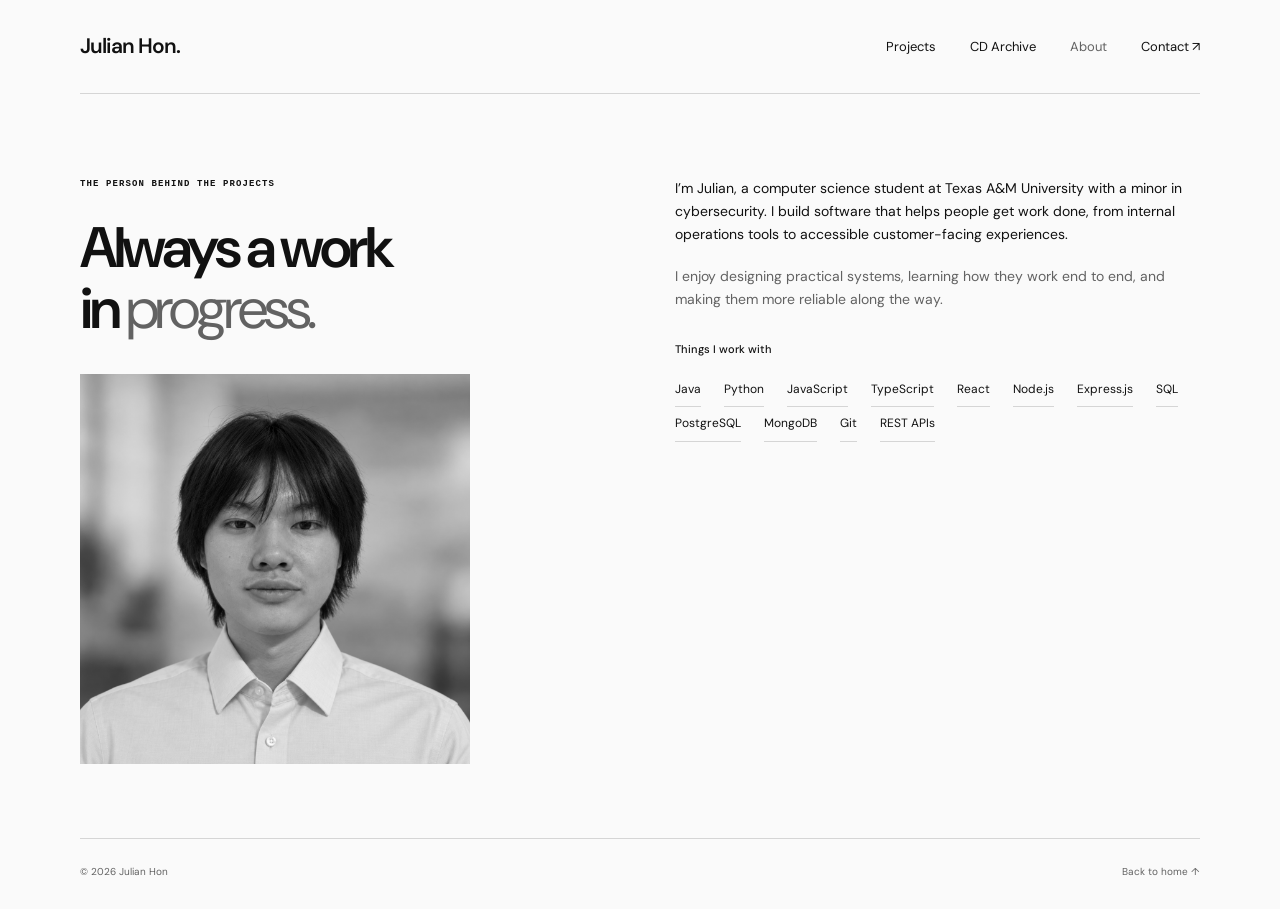
==== about.html @ a8cd7bfe "Move About section to separate page" ====
<!doctype html>
<html lang="en">
<head>
  <meta charset="UTF-8">
  <meta name="viewport" content="width=device-width, initial-scale=1">
  <meta name="description" content="About Julian Hon, a computer science student and software developer at Texas A&M University.">
  <title>About — Julian Hon</title>
  <link rel="stylesheet" href="styles.css">
  <link rel="stylesheet" href="theme.css">
</head>
<body>
  <a class="skip-link" href="#main">Skip to content</a>
  <header class="header wrap">
    <a class="wordmark" href="index.html">Julian Hon<span class="wordmark-dot">.</span></a>
    <nav aria-label="Main navigation"><a href="index.html#work">Projects</a><a href="cd-library.html">CD Archive</a><a href="about.html" aria-current="page">About</a><a href="index.html#contact">Contact <span aria-hidden="true">↗</span></a></nav>
  </header>
  <main id="main">
    <section class="about about-page wrap" aria-labelledby="about-heading">
      <div>
        <p class="eyebrow">THE PERSON BEHIND THE PROJECTS</p>
        <h1 id="about-heading">Always a work<br>in <em>progress.</em></h1>
        <img class="portrait" src="images/face.png" alt="Portrait of Julian Hon">
      </div>
      <div class="about-content">
        <p>I’m Julian, a computer science student at Texas A&amp;M University with a minor in cybersecurity. I build software that helps people get work done, from internal operations tools to accessible customer-facing experiences.</p>
        <p class="muted">I enjoy designing practical systems, learning how they work end to end, and making them more reliable along the way.</p>
        <h2>Things I work with</h2>
        <ul class="skills"><li>Java</li><li>Python</li><li>JavaScript</li><li>TypeScript</li><li>React</li><li>Node.js</li><li>Express.js</li><li>SQL</li><li>PostgreSQL</li><li>MongoDB</li><li>Git</li><li>REST APIs</li></ul>
      </div>
    </section>
  </main>
  <footer class="wrap"><span>© <span id="year">2026</span> Julian Hon</span><a href="index.html">Back to home ↑</a></footer>
  <script src="script.js"></script>
</body>
</html>
---- styles.css ----
@import url('https://fonts.googleapis.com/css2?family=DM+Sans:wght@400;500;600;700&family=Libre+Caslon+Display&display=swap');
:root{--paper:#f8f7f3;--ink:#292923;--muted:#77776e;--line:#deded5;--serif:'Libre Caslon Display',Georgia,serif;--sans:'DM Sans',Arial,sans-serif}
*{box-sizing:border-box}html{scroll-behavior:smooth;scroll-padding-top:30px}body{margin:0;background:var(--paper);color:var(--ink);font-family:var(--sans);font-size:15px;line-height:1.65}a{color:inherit;text-decoration:none}button{font:inherit;color:inherit}button,a{-webkit-tap-highlight-color:transparent}a:focus-visible,button:focus-visible{outline:2px solid #686f54;outline-offset:6px}.wrap{max-width:1120px;margin:auto;width:calc(100% - 112px)}.header{height:114px;display:flex;justify-content:space-between;align-items:center;border-bottom:1px solid var(--line)}.wordmark{font-size:21px;font-weight:600;letter-spacing:-1px}.wordmark-dot{color:#82896d}.header nav{display:flex;gap:34px;font-size:13px}.header nav a:hover,.text-link:hover{color:#71795e}.hero{padding-top:83px;padding-bottom:76px}.eyebrow{font-size:10px;letter-spacing:2px;font-weight:600;margin:0 0 25px}.hero h1{font:normal clamp(64px,7.4vw,100px)/1.02 var(--serif);letter-spacing:-2.6px;margin:0 0 35px}em{font-weight:normal;color:#7b8069}.hero-bottom{display:flex;align-items:flex-end;justify-content:space-between;gap:30px}.hero-bottom p{color:var(--muted);margin:0;line-height:1.8}.text-link{font-size:12px;padding-bottom:7px;border-bottom:1px solid var(--ink);white-space:nowrap}.text-link span{margin-left:25px}.section-heading{display:flex;align-items:center;justify-content:space-between;border-top:1px solid var(--line);padding-top:27px}.section-heading h2{font-size:18px;font-weight:500;letter-spacing:-.5px;margin:0}.section-heading>span{font-size:11px;color:var(--muted)}.sample-note{font-size:10px;color:var(--muted);margin:10px 0 26px}.project-grid{display:grid;grid-template-columns:1fr 1fr;gap:42px 30px}.project{display:block;border:0;background:transparent;text-align:left;padding:0;cursor:pointer;min-width:0}.project-art{height:330px;display:flex;position:relative;overflow:hidden;align-items:center;justify-content:center;transition:filter .25s}.project:hover .project-art{filter:brightness(.96)}.art-journal{background:#e6e4db}.journal-sheet{display:block;background:#fbfaf6;width:65%;height:280px;padding:24px 25px;box-shadow:0 12px 24px #34382d12;transform:translateY(18px) rotate(-5deg)}.mini-label{display:block;font-size:7px;letter-spacing:1.5px;font-weight:600}.journal-title{font:34px/1.06 var(--serif);display:block;margin-top:17px}.journal-line{display:block;height:1px;background:#deded5;margin:17px 0 14px}.journal-photo{height:94px;display:block;background:#c0c3b2;overflow:hidden;position:relative}.journal-photo:before{content:'';position:absolute;width:180px;height:150px;background:#90977f;border-radius:50%;left:-10px;top:29px}.journal-photo:after{content:'';position:absolute;width:140px;height:90px;background:#65725b;border-radius:50%;right:-20px;top:45px}.journal-photo>span{position:absolute;width:24px;height:24px;border-radius:50%;background:#e7ddbf;top:16px;right:50px}.journal-caption{font-size:7px;color:var(--muted);display:block;margin-top:10px}.art-library{background:#e1e6df}.library-sheet{width:76%;height:255px;display:block;background:#f4f5ed;box-shadow:0 12px 24px #34382d12;padding:23px 25px;transform:translateY(18px) rotate(4deg)}.library-title{display:block;font:34px/1.03 var(--serif);margin-top:16px}.book-row{display:flex;gap:9px;margin-top:21px;align-items:flex-end}.book{display:block;height:92px;width:29%;font:11px/1.25 var(--serif);padding:12px 7px;box-shadow:3px 2px 0 #00000012}.book-one{background:#777f65;color:#f4f1e8}.book-two{background:#d8c7b3;transform:rotate(-5deg);height:84px}.book-three{background:#bbbda9;font-size:9px}.project-meta{display:flex;justify-content:space-between;font-size:9px;letter-spacing:1.2px;margin-top:17px;color:var(--muted)}.project-meta>span:last-child{font-size:19px;line-height:1}.project-name{display:block;font-size:22px;font-weight:500;letter-spacing:-.7px;margin-top:5px}.project-description{display:block;color:var(--muted);font-size:12px;margin-top:2px}.project-wide{grid-column:1/-1}.art-walk{height:270px;background:#eae6dd;justify-content:space-between;padding:42px 66px;gap:30px}.walk-copy{z-index:1;flex-shrink:0}.walk-title{display:block;font:49px/1.03 var(--serif);margin-top:20px}.walk-subtitle{display:block;font-size:9px;color:var(--muted);margin-top:17px}.landscape{display:block;position:relative;width:43%;height:220px;overflow:hidden;background:#dadbc9}.sun{position:absolute;border-radius:50%;background:#ece5cd;width:51px;height:51px;top:28px;right:67px}.hill{position:absolute;border-radius:50%;width:450px;height:270px;transform:rotate(-15deg)}.hill-back{background:#a1a88d;top:94px;left:-85px}.hill-front{background:#727e62;top:146px;left:56px}.trail{position:absolute;background:#d9d0b6;width:30px;height:220px;top:130px;left:42%;transform:rotate(36deg)}.about{display:grid;grid-template-columns:1fr 1fr;gap:70px;border-top:1px solid var(--line);margin-top:90px;padding-top:63px;padding-bottom:74px}.about h2,.contact h2{font:57px/1.08 var(--serif);letter-spacing:-1px;margin:0}.about .eyebrow{font-size:9px}.about-content>p{margin:0 0 19px;font-size:14px}.muted{color:var(--muted)}.about h3{font-size:11px;font-weight:500;margin-top:29px}.about h3 span{color:var(--muted);font-size:10px}.skills{list-style:none;display:flex;flex-wrap:wrap;gap:0 23px;padding:0;margin:14px 0 0}.skills li{font-size:12px;border-bottom:1px solid var(--line);padding:7px 0}.contact{border-top:1px solid var(--line);padding-top:64px;padding-bottom:66px}.contact h2{font-size:65px}.contact>p:not(.eyebrow){color:var(--muted);font-size:12px;margin-top:24px}.contact-placeholder{display:inline-block;font-size:19px;border-bottom:1px solid var(--ink);padding-bottom:7px;margin-top:9px}.contact-placeholder>span{margin-left:45px}footer{border-top:1px solid var(--line);display:flex;justify-content:space-between;gap:20px;padding:25px 0 29px;color:var(--muted);font-size:10px}.skip-link{position:absolute;top:-100px;left:20px;padding:12px;background:var(--paper);z-index:10}.skip-link:focus{top:12px}dialog{background:var(--paper);color:var(--ink);border:1px solid var(--line);padding:45px;max-width:560px;width:calc(100% - 40px)}dialog::backdrop{background:#22251ec0}dialog h2{font:48px/1.1 var(--serif);margin:20px 0}dialog h3{font-size:15px;margin-top:30px}dialog p:not(.eyebrow){font-size:14px;color:var(--muted)}.dialog-close{position:absolute;top:12px;right:17px;border:0;background:none;font-size:28px;cursor:pointer}.dialog-done{background:none;border:0;border-bottom:1px solid var(--ink);padding:8px 0;cursor:pointer;font-size:12px;margin-top:16px}
.project-image{background:#e8e7e1}.project-image img{display:block;width:100%;height:100%;object-fit:cover;object-position:center}
.portrait{display:block;width:100%;max-width:390px;height:390px;object-fit:cover;object-position:center;margin-top:34px;filter:saturate(.86)}
.hero .eyebrow{color:#7b8069;margin-bottom:20px}.hero h1{font-size:clamp(54px,6.2vw,82px);letter-spacing:-2px;margin-bottom:29px}.hero-bottom p{max-width:440px;font-size:16px;line-height:1.65;color:#4c4c46}
@media(max-width:760px){.hero h1{font-size:50px;letter-spacing:-1.4px}.hero-bottom p{font-size:15px}}
.art-walk{height:330px;padding:32px;gap:18px}.walk-title{font-size:36px}.landscape{width:45%;height:220px;flex-shrink:0}
.music-display-image{background:#292720}.music-display-image img{object-fit:contain}
.home-contact{margin-top:90px}
.about-page{border-top:0;margin-top:0;padding-top:83px}
.about-page h1{font:57px/1.08 var(--serif);letter-spacing:-1px;margin:0}
.about-page .about-content h2{font:500 11px/1.65 var(--sans);letter-spacing:0;margin:29px 0 0}
@media(max-width:760px){.wrap{width:calc(100% - 40px)}.project-grid{grid-template-columns:1fr}.about{grid-template-columns:1fr;gap:35px}.art-walk{padding:25px}.walk-title{font-size:clamp(29px,7vw,36px)}.landscape{width:43%}}
@media(max-width:500px){.art-walk{flex-direction:column;align-items:stretch;gap:15px}.walk-title{font-size:29px;margin-top:8px}.walk-subtitle{margin-top:5px}.landscape{width:100%;height:125px}}
---- theme.css ----
:root {
  --paper: #fafafa;
  --ink: #111;
  --muted: #626262;
  --line: #d5d5d5;
  --panel: #f2f2f2;
  --disc-ink: #202020;
}

body.dark-mode {
  --paper: #111;
  --ink: #f5f5f5;
  --muted: #a2a2a2;
  --line: #444;
  --panel: #1b1b1b;
  --disc-ink: #d9d9d9;
}

body { background: var(--paper); color: var(--ink); transition: background .3s, color .3s; }
button { cursor: pointer; }
.wordmark-dot, em { color: var(--ink); }
.header nav a:hover, .text-link:hover, .header nav a[aria-current="page"] { color: var(--muted); }
.header { height: 94px; }
.eyebrow { font-family: Consolas, 'Courier New', monospace; font-size: 10px; letter-spacing: 1.1px; }

.minimal-hero { padding-top: 72px; padding-bottom: 68px; }
.hero-intro-row, .hero-summary, .motion-panel-top, .motion-panel-bottom { display: flex; justify-content: space-between; align-items: center; gap: 24px; }
.hero-intro-row .eyebrow { margin: 0; }
.hero-availability { display: inline-flex; align-items: center; gap: 9px; font: 10px Consolas, 'Courier New', monospace; letter-spacing: .7px; color: var(--muted); }
.hero-availability span { width: 6px; height: 6px; background: var(--ink); border-radius: 50%; }
.minimal-hero h1 { font: 600 clamp(53px, 6.9vw, 100px)/1.04 var(--sans); letter-spacing: -.072em; margin: 51px 0 29px; }
.minimal-hero h1 span { color: var(--muted); font-weight: 400; }
.hero-summary { align-items: flex-end; margin-bottom: 69px; }
.hero-summary p { max-width: 550px; margin: 0; font-size: 16px; line-height: 1.65; }
.hero-summary a { display: inline-flex; justify-content: space-between; gap: 40px; white-space: nowrap; border-bottom: 1px solid var(--ink); padding-bottom: 7px; font-size: 12px; }
.hero-summary a:hover { color: var(--muted); border-color: var(--muted); }

.motion-panel { border-top: 1px solid var(--ink); border-bottom: 1px solid var(--ink); }
.motion-panel-top, .motion-panel-bottom { font: 9px Consolas, 'Courier New', monospace; letter-spacing: 1px; color: var(--muted); }
.motion-panel-top { min-height: 54px; border-bottom: 1px solid var(--line); }
.motion-panel-bottom { min-height: 49px; border-top: 1px solid var(--line); }
.motion-controls { display: flex; align-items: center; gap: 8px; }
.motion-controls button { border: 0; background: transparent; padding: 5px 8px; color: var(--muted); font: 10px Consolas, 'Courier New', monospace; letter-spacing: 0; }
.motion-controls button:hover, .motion-controls button[aria-pressed="true"] { color: var(--ink); }
.motion-controls button[aria-pressed="true"] { text-decoration: underline; text-underline-offset: 5px; }
.control-divider { width: 1px; height: 17px; background: var(--line); margin: 0 8px; }
.motion-stage { height: 300px; position: relative; display: grid; place-items: center; overflow: hidden; }
#signal-canvas { display: block; width: 100%; height: 100%; position: absolute; inset: 0; }
.motion-word { z-index: 1; padding: 11px 18px; background: var(--paper); color: var(--ink); font: 600 13px Consolas, 'Courier New', monospace; letter-spacing: 1.8px; text-align: center; transition: opacity .25s, transform .25s; }
.motion-word.is-changing { opacity: 0; transform: translateY(5px); }
.concept-disc { display: none; width: 228px; height: 228px; border-radius: 50%; border: 1px solid var(--ink); background: repeating-radial-gradient(circle, transparent 0 4px, var(--line) 5px 6px, transparent 7px 10px), var(--paper); box-shadow: inset 0 0 0 2px var(--paper), inset 0 0 0 7px var(--ink); place-items: center; animation: disc-turn 13s linear infinite; }
.concept-disc-center { position: relative; width: 72px; height: 72px; display: grid; place-items: center; border-radius: 50%; background: var(--ink); color: var(--paper); font: 700 19px Consolas, 'Courier New', monospace; letter-spacing: -1px; }
.concept-disc-center::after { content: ''; position: absolute; top: 50%; left: 50%; transform: translate(-50%, -50%); width: 8px; height: 8px; border-radius: 50%; background: var(--paper); }
.concept-disc-center span { transform: translateY(-15px); }
.motion-panel[data-motion-mode="disc"] #signal-canvas { display: none; }
.motion-panel[data-motion-mode="disc"] .concept-disc { display: grid; }
.motion-panel[data-motion-mode="disc"] .motion-word { position: absolute; bottom: 6px; background: var(--paper); font-size: 10px; }
@keyframes disc-turn { to { transform: rotate(360deg); } }

.work { padding-top: 30px; }
.section-heading h2, .project-name { font-family: var(--sans); font-weight: 600; }
.project-meta, .section-heading > span { font-family: Consolas, 'Courier New', monospace; }
.project-art { filter: grayscale(1); }
.project:hover .project-art { filter: grayscale(1) brightness(.92); }
.project-image { background: var(--panel); }
.about { margin-top: 90px; }
.about-page { margin-top: 0; }
.about-page h1 { font-family: var(--sans); font-weight: 600; letter-spacing: -.06em; }
.about-page h1 em { font-style: normal; font-weight: 400; color: var(--muted); }
.about h2, .contact h2, .archive-feature-copy h2, .archive-heading h1 { font-family: var(--sans); font-weight: 600; letter-spacing: -.06em; }
.about h2 em, .contact h2 em, .archive-heading h1 em { font-style: normal; font-weight: 400; color: var(--muted); }
.portrait { filter: grayscale(1); }
.contact-placeholder { border-color: var(--ink); }
dialog { background: var(--paper); color: var(--ink); border-color: var(--line); }
dialog::backdrop { background: #000b; }

.archive-feature { display: grid; grid-template-columns: 1fr 1fr; margin-top: 90px; border-top: 1px solid var(--line); border-bottom: 1px solid var(--line); min-height: 330px; }
.archive-feature-copy { padding: 62px 36px 58px 0; }
.archive-feature-copy h2 { font-size: clamp(42px, 4.3vw, 62px); line-height: 1; margin: 0; }
.archive-feature-copy p:not(.eyebrow) { max-width: 390px; color: var(--muted); font-size: 13px; margin: 21px 0 26px; }
.archive-feature-copy .text-link { display: inline-block; }
.archive-feature-art { min-height: 330px; display: grid; place-items: center; position: relative; overflow: hidden; background: var(--panel); border-left: 1px solid var(--line); }
.feature-disc { display: grid; place-items: center; width: 215px; height: 215px; border: 1px solid var(--ink); border-radius: 50%; background: repeating-radial-gradient(circle, transparent 0 5px, var(--line) 6px 7px, transparent 8px 11px), var(--panel); animation: disc-turn 22s linear infinite; }
.feature-disc span { width: 34px; height: 34px; border: 10px solid var(--ink); background: var(--panel); border-radius: 50%; }
.archive-art-label { position: absolute; bottom: 24px; left: 26px; font: 9px Consolas, 'Courier New', monospace; letter-spacing: 1px; }

.archive-main { padding-top: 72px; padding-bottom: 95px; }
.archive-heading { max-width: 740px; }
.archive-heading h1 { font-size: clamp(60px, 7vw, 98px); line-height: 1; margin: 0; }
.archive-heading > p:not(.eyebrow) { max-width: 500px; color: var(--muted); font-size: 15px; margin: 24px 0 43px; }
.archive-stage { display: grid; grid-template-columns: 1.2fr .8fr; min-height: 450px; border: 1px solid var(--line); }
.archive-jewel { width: 315px; height: 315px; display: flex; margin: auto; box-shadow: 14px 18px 0 var(--line); transform: rotate(-6deg); }
.jewel-spine { width: 24px; flex: none; padding: 9px 3px; writing-mode: vertical-rl; transform: rotate(180deg); border: 1px solid var(--ink); font: 8px Consolas, 'Courier New', monospace; letter-spacing: 1px; }
.jewel-cover { flex: 1; display: flex; flex-direction: column; justify-content: space-between; position: relative; overflow: hidden; background: var(--ink); color: var(--paper); padding: 18px; border: 4px solid var(--paper); outline: 1px solid var(--ink); }
.jewel-header, .jewel-footer { display: flex; justify-content: space-between; position: relative; z-index: 1; font: 8px Consolas, 'Courier New', monospace; letter-spacing: 1px; }
.jewel-footer { align-items: flex-end; }
.jewel-footer strong { font: 600 22px/1 var(--sans); letter-spacing: -.06em; }
.jewel-disc { position: absolute; width: 205px; height: 205px; right: -48px; top: 54px; display: grid; place-items: center; border: 1px solid var(--paper); border-radius: 50%; background: repeating-radial-gradient(circle, transparent 0 4px, #777 5px 6px, transparent 7px 10px), var(--disc-ink); }
.jewel-disc span { width: 27px; height: 27px; border: 8px solid var(--paper); border-radius: 50%; background: var(--ink); }
.archive-readout { display: flex; flex-direction: column; padding: 47px 40px; border-left: 1px solid var(--line); }
.archive-readout-label, .readout-line { font: 9px Consolas, 'Courier New', monospace; letter-spacing: 1px; }
.archive-readout-label { display: flex; justify-content: space-between; align-items: center; }
.archive-readout-label .live-dot { width: 7px; height: 7px; background: var(--ink); border-radius: 50%; }
.archive-readout strong { font: 600 45px/1.05 var(--sans); letter-spacing: -.06em; margin: 37px 0 17px; }
.archive-readout p { max-width: 260px; color: var(--muted); font-size: 12px; margin: 0 0 28px; }
.readout-line { display: flex; justify-content: space-between; gap: 12px; padding: 10px 0; border-top: 1px solid var(--line); color: var(--muted); }
.archive-readout a { align-self: flex-start; margin-top: auto; padding-top: 20px; font-size: 12px; border-bottom: 1px solid var(--ink); }

@media (prefers-reduced-motion: reduce) { *, *::before, *::after { scroll-behavior: auto !important; animation-duration: .01ms !important; transition-duration: .01ms !important; } }
@media (max-width: 760px) {
  .header { height: auto; min-height: 85px; gap: 15px; }
  .header nav { gap: 15px; flex-wrap: wrap; justify-content: flex-end; }
  .minimal-hero { padding-top: 55px; }
  .hero-summary { align-items: flex-start; flex-direction: column; gap: 25px; margin-bottom: 55px; }
  .minimal-hero h1 { font-size: clamp(50px, 8vw, 70px); }
  .archive-feature { grid-template-columns: 1fr; }
  .archive-feature-art { border-left: 0; border-top: 1px solid var(--line); }
  .archive-stage { grid-template-columns: 1fr; }
  .archive-jewel { margin: 65px auto; }
  .archive-readout { border-left: 0; border-top: 1px solid var(--line); min-height: 365px; }
}
@media (max-width: 500px) {
  .header { flex-direction: column; align-items: flex-start; padding: 20px 0; }
  .header nav { gap: 8px 18px; justify-content: flex-start; }
  .hero-intro-row { align-items: flex-start; flex-direction: column; gap: 12px; }
  .minimal-hero h1 { font-size: clamp(45px, 11vw, 55px); letter-spacing: -.06em; margin: 34px 0 24px; }
  .hero-summary p { font-size: 14px; }
  .motion-panel-top { align-items: flex-start; flex-direction: column; gap: 3px; padding: 10px 0; }
  .motion-panel-bottom { font-size: 7px; letter-spacing: .3px; }
  .motion-stage { height: 235px; }
  .motion-word { font-size: 10px; letter-spacing: .6px; }
  .concept-disc { width: 170px; height: 170px; }
  .archive-heading h1 { font-size: 56px; }
  .archive-jewel { width: 255px; height: 255px; }
  .jewel-disc { width: 175px; height: 175px; }
  .archive-readout { padding: 35px 25px; }
}
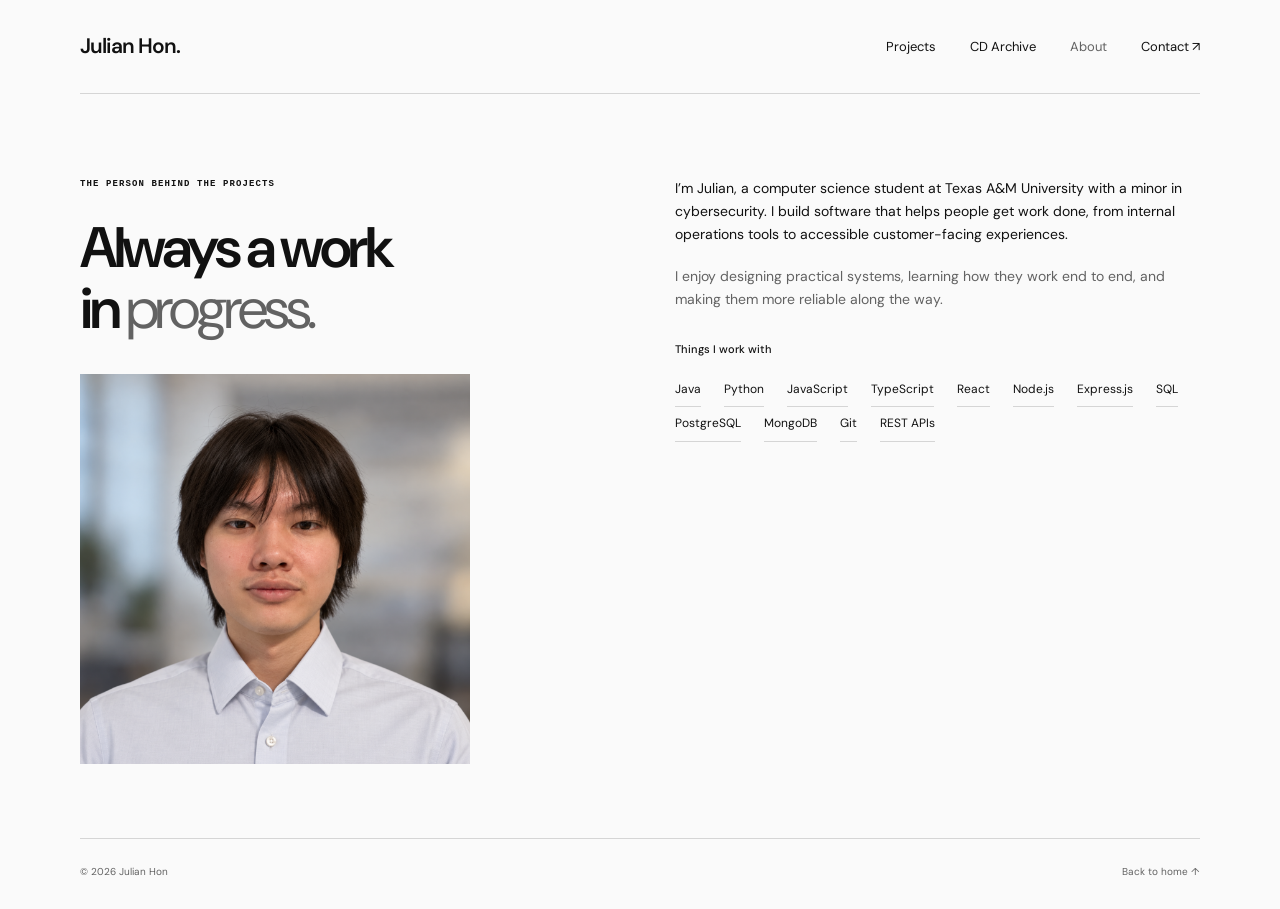
==== commit f2ce0d11: "Ensure color images and compact contact icons" ====
--- a/about.html
+++ b/about.html
@@ -6,7 +6,7 @@
   <meta name="description" content="About Julian Hon, a computer science student and software developer at Texas A&M University.">
   <title>About — Julian Hon</title>
   <link rel="stylesheet" href="styles.css">
-  <link rel="stylesheet" href="theme.css">
+  <link rel="stylesheet" href="theme.css?v=20261021-2">
 </head>
 <body>
   <a class="skip-link" href="#main">Skip to content</a>
--- a/theme.css
+++ b/theme.css
@@ -60,8 +60,7 @@
 .work { padding-top: 30px; }
 .section-heading h2, .project-name { font-family: var(--sans); font-weight: 600; }
 .project-meta, .section-heading > span { font-family: Consolas, 'Courier New', monospace; }
-.project-art { filter: grayscale(1); }
-.project:hover .project-art { filter: grayscale(1) brightness(.92); }
+.project-art, .project:hover .project-art { filter: none; }
 .project-image { background: var(--panel); }
 .about { margin-top: 90px; }
 .about-page { margin-top: 0; }
@@ -69,8 +68,20 @@
 .about-page h1 em { font-style: normal; font-weight: 400; color: var(--muted); }
 .about h2, .contact h2, .archive-feature-copy h2, .archive-heading h1 { font-family: var(--sans); font-weight: 600; letter-spacing: -.06em; }
 .about h2 em, .contact h2 em, .archive-heading h1 em { font-style: normal; font-weight: 400; color: var(--muted); }
-.portrait { filter: grayscale(1); }
+.portrait { filter: none; }
 .contact-placeholder { border-color: var(--ink); }
+.contact-links { display: flex; flex-wrap: wrap; align-items: center; gap: 12px 25px; margin-top: 35px; }
+.contact-link { display: inline-flex; align-items: center; gap: 8px; padding: 4px 0; background: none; white-space: nowrap; }
+.contact-link svg { width: 17px; height: 17px; flex: none; }
+.contact-link:nth-child(1) svg { color: #0a66c2; }
+.contact-link:nth-child(2) svg { color: #8267ad; }
+.contact-link:nth-child(3) svg { color: #bc6848; }
+.contact-link:nth-child(4) svg { color: #54856a; }
+.contact-link:nth-child(5) svg { color: #ad8136; }
+.contact-link-label { font-size: 12px; font-weight: 500; line-height: 1.3; }
+.contact-link-detail { display: none; }
+a.contact-link:hover { color: var(--muted); }
+.contact-link.is-pending { opacity: .55; }
 dialog { background: var(--paper); color: var(--ink); border-color: var(--line); }
 dialog::backdrop { background: #000b; }
 
@@ -120,6 +131,7 @@
   .archive-readout { border-left: 0; border-top: 1px solid var(--line); min-height: 365px; }
 }
 @media (max-width: 500px) {
+  .contact-links { gap: 10px 18px; }
   .header { flex-direction: column; align-items: flex-start; padding: 20px 0; }
   .header nav { gap: 8px 18px; justify-content: flex-start; }
   .hero-intro-row { align-items: flex-start; flex-direction: column; gap: 12px; }
